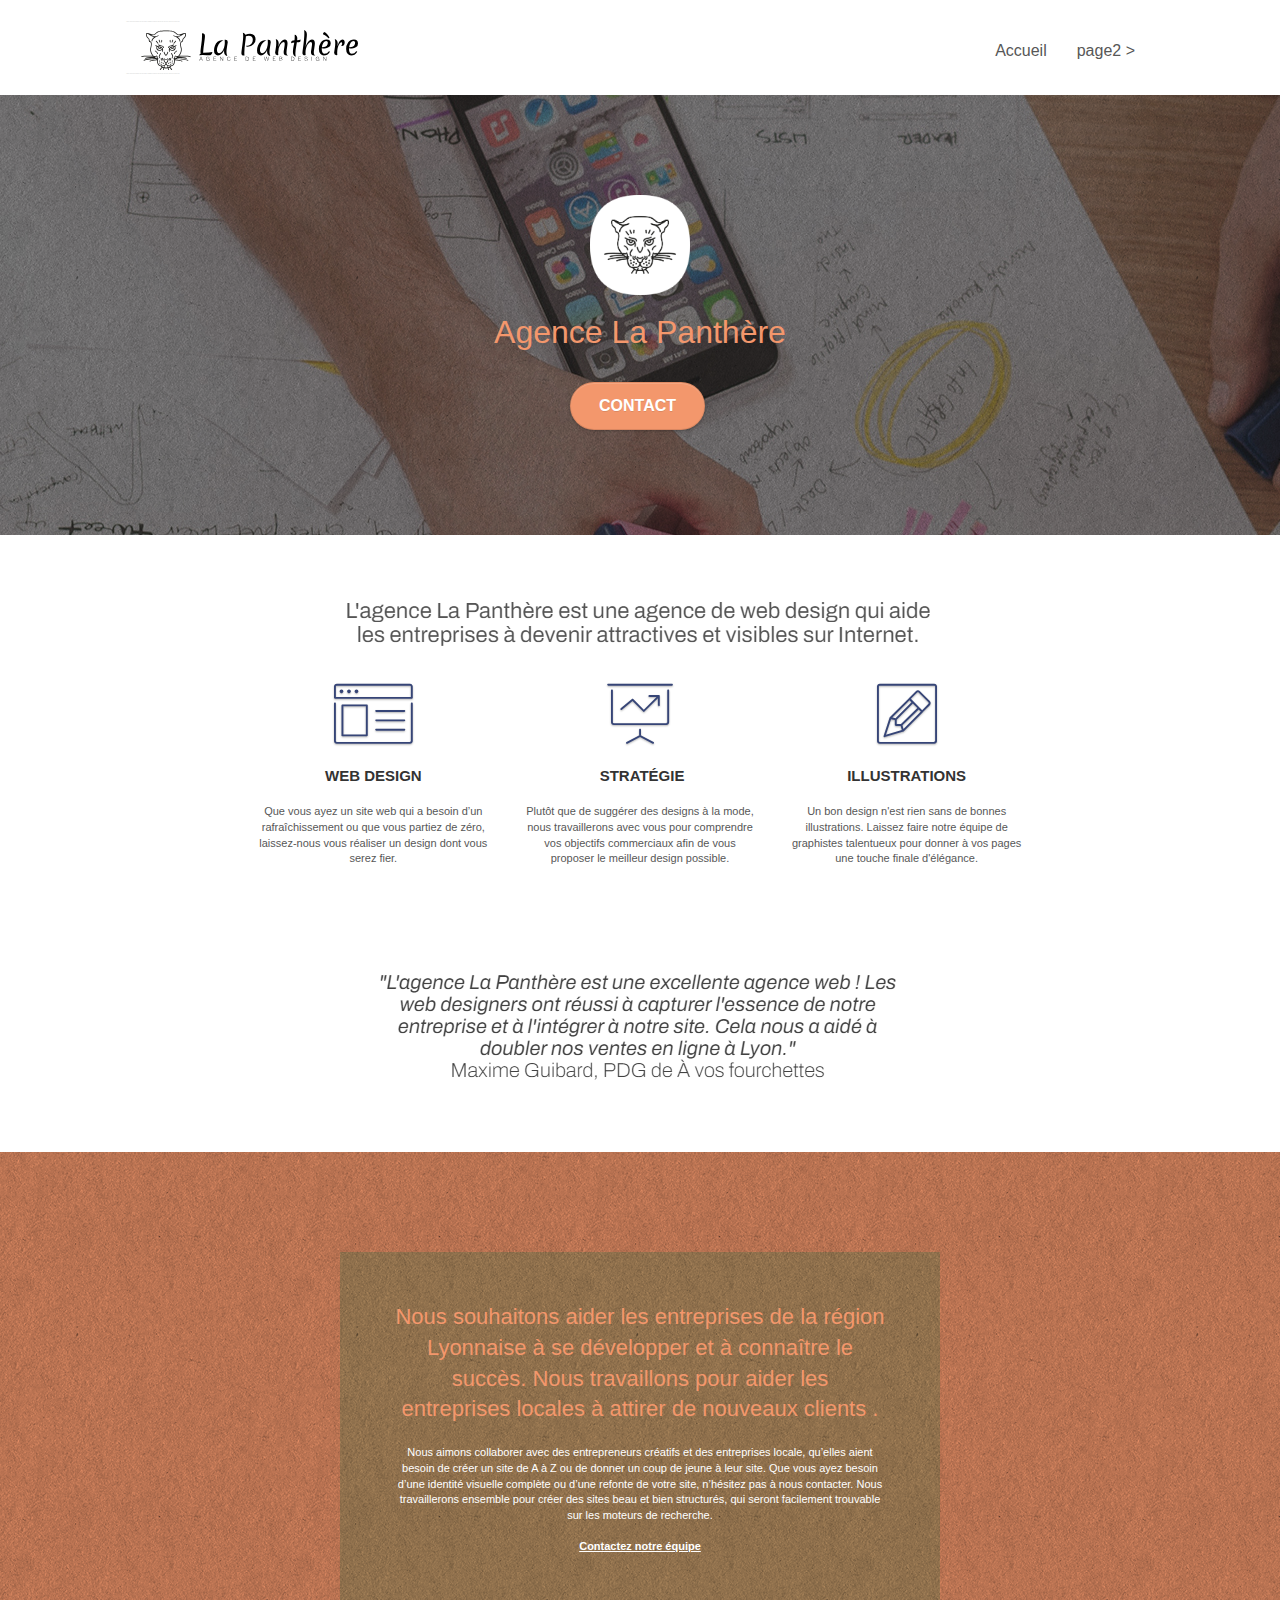
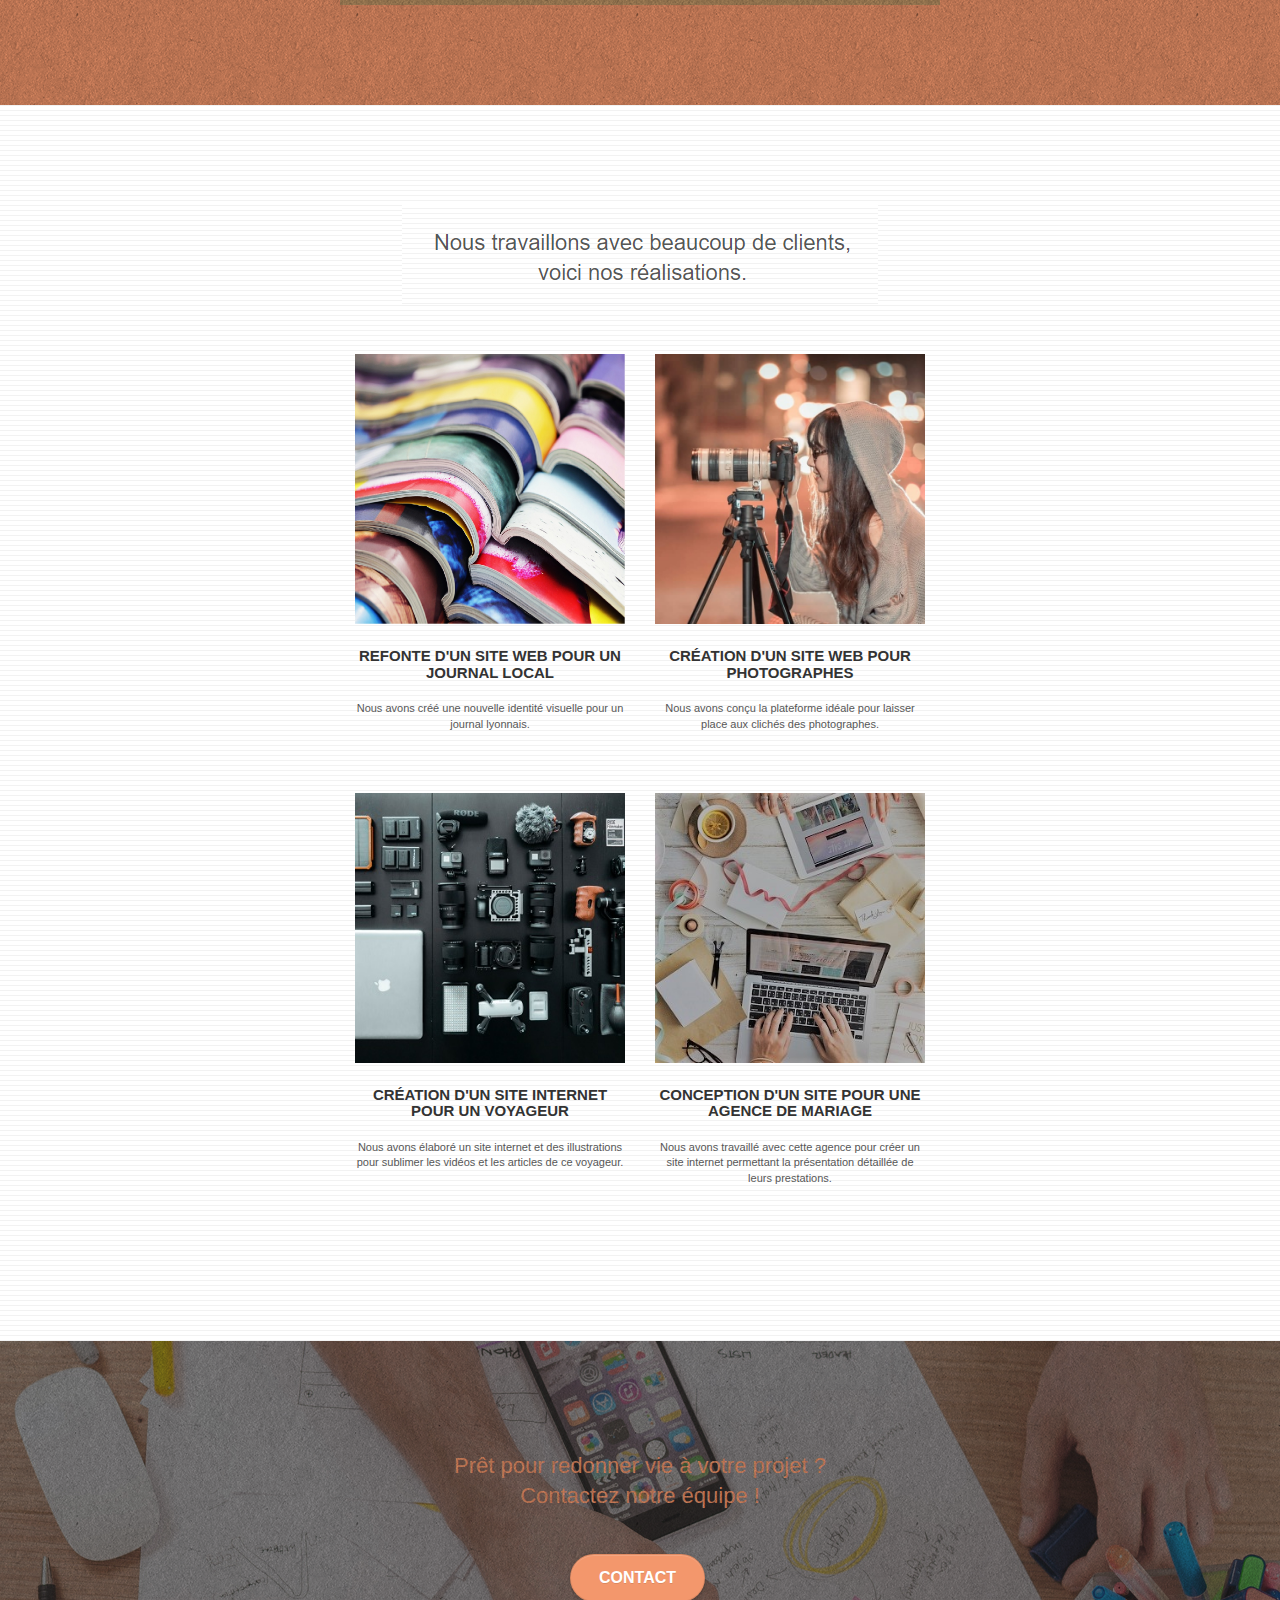
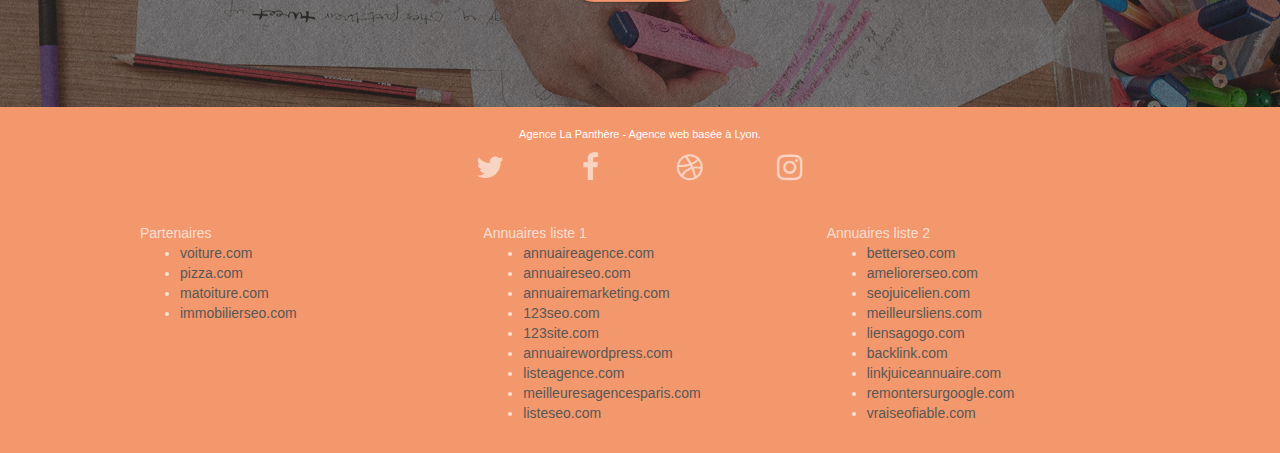
==== index1.html @ c970df35 "mise à jour du 03/07" ====
<!doctype html>
<html lang="fr">
<head>
    <meta charset="utf-8">
    <!--<meta name="keywords" content="seo, google, site web, site internet, agence design paris, agence design, agence design,agence design,agence design,agence design,agence design,agence design,agence design,agence design">-->
    <meta name="description" content="">
    <meta name="viewport" content="width=device-width, initial-scale=1.0, viewport-fit=cover">
    <link rel="shortcut icon" type="image/png" href="favicon.jpg">
    
	<link rel="stylesheet" type="text/css" href="./css/bootstrap.css">
	<link rel="stylesheet" type="text/css" href="style.css">
	<link rel="stylesheet" type="text/css" href="./css/font-awesome.css">
	<link rel="stylesheet" type="text/css" href="./css/et-line.css">
	
    
	<script src="./js/jquery-2.1.0.js"></script>
	<script src="./js/bootstrap.js"></script>
	<script src="./js/blocs.js"></script>
	<script src="./js/jquery.touchSwipe.js" defer></script>
	<script src="./js/gmaps.js"></script>

    <title>La Panthère</title>

    
<!-- Analytics -->
 
<!-- Analytics END -->
    
</head>
<body>
<!-- Principal conteneur -->
<div class="page-container">
    
<!-- bloc-0 -->
<div class="bloc bgc-white l-bloc " id="bloc-0">
	<div class="container bloc-sm">

		<nav class="navbar row">
			<div class="navbar-header">
				<div class="keywords" style="color:#cccccc;font-size:1px;">Agence web à paris, stratégie web, web design, illustrations, design de site web, site web, web, internet, site internet, site</div>
				<a class="navbar-brand" href="index.html"><img src="img/agence-la-panthere-monochrome.svg" alt="paris web design logo agence web meilleure agence" height="40" /></a>
				<div class="keywords" style="color:#cccccc;font-size:1px;">Agence web à paris, stratégie web, web design, illustrations, design de site web, site web, web, internet, site internet, site</div>
				<button id="nav-toggle" type="button" class="ui-navbar-toggle navbar-toggle" data-toggle="collapse" data-target=".navbar-1">
					<span class="sr-only">Toggle navigation</span><span class="icon-bar"></span><span class="icon-bar"></span><span class="icon-bar"></span>
				</button>
			</div>
			<div class="collapse navbar-collapse navbar-1 special-dropdown-nav">
				<ul class="site-navigation nav navbar-nav">
					<li>
						<a href="index.html">Accueil</a>
					</li>
					<li>
					</li>
					<li>
						<a href="page2.html">page2 &gt;</a>
					</li>
				</ul>
			</div>
		</nav>
	</div>
</div>
<!-- bloc-0 END -->

<!-- bloc-1-presentation -->
<div class="bloc bgc-dark-slate-blue bg-banniere d-bloc bg-t-edge bloc-bg-texture texture-paper b-parallax" id="bloc-1-hero">
	<div class="container bloc-lg">
		<div class="row tight-width-whitespace">
			<div class="col-sm-12">
				<img src="img/logo.png" class="center-block image-resize-mode" width="100" alt="Agence La Panthère, agence web paris, création logo paris" />
				<h1 class="text-center hero-bloc-text tc-white ">
					Agence La Panthère
				</h1>
				<div class="text-center">
					<a href="page2.html" class="btn btn-lg btn-clean btn-rd cta-hero btn-atomic-tangerine" id="cta-hero">Contact</a>
				</div>
			</div>
		</div>
	</div>
</div>
<!-- bloc-1-presentation END -->

<!-- bloc-2-services -->
<div class="bloc bgc-white l-bloc" id="bloc-2-services">
	<div class="container bloc-md">
		<div class="row">
			<div class="col-sm-12 text-center">
				<img alt="agence web, agence web paris, web design paris, stratégie web" src="img/title.png" />
			</div>
		</div>
		<div class="row voffset-lg med-width-whitespace">
			<div class="col-sm-4">
				<div class="text-center">
					<span class="et-icon-browser sm-shadow icon-dark-slate-blue icons icon-lg"></span>
				</div>
				<h3 class="mg-md text-center">
					Web design
				</h3>
				<p class="text-center ">
					Que vous ayez un site web qui a besoin d&rsquo;un rafraîchissement ou que vous partiez de zéro, laissez-nous vous réaliser un design dont vous serez fier.
				</p>
			</div>
			<div class="col-sm-4">
				<div class="text-center">
					<span class="et-icon-presentation sm-shadow icon-dark-slate-blue icons icon-lg"></span>
				</div>
				<h3 class="mg-md text-center">
					&nbsp;Stratégie
				</h3>
				<p class="text-center ">
					Plutôt que de suggérer des designs à la mode, nous travaillerons avec vous pour comprendre vos objectifs commerciaux afin de vous proposer le meilleur design possible.<br>
				</p>
			</div>
			<div class="col-sm-4">
				<div class="text-center">
					<span class="et-icon-edit sm-shadow icon-dark-slate-blue icons icon-lg"></span>
				</div>
				<h3 class="mg-md text-center">
					Illustrations
				</h3>
				<p class="text-center ">
					Un bon design n'est rien sans de bonnes illustrations. Laissez faire notre équipe de graphistes talentueux pour donner à vos pages une touche finale d'élégance.
				</p>
			</div>
		</div>
		<div class="row voffset-lg voffset">
			<div class="col-xs-12 col-md-8 col-md-offset-2 text-center">
				<img alt="agence web, agence web paris, web design paris, stratégie web" src="img/citation.png" />

			</div>
		</div>
	</div>
</div>
<!-- bloc-2-services END -->

<!-- bloc-3-what-i-do -->
<div class="bloc tc-white bgc-atomic-tangerine bg-presentation d-bloc bloc-bg-texture texture-paper b-parallax" id="bloc-3-what-i-do">
	<div class="container bloc-lg">
		<div class="row tight-width-whitespace black-background">
			<div class="col-sm-12">
				<h2 class="mg-md text-center tc-white">
					Nous souhaitons aider les entreprises de la région Lyonnaise à se développer et à connaître le succès. Nous travaillons pour aider les entreprises locales à attirer de nouveaux clients .<br>
				</h2>
				<p class="text-center white">
					Nous aimons collaborer avec des entrepreneurs créatifs et des entreprises locale, qu’elles aient besoin de créer un site de A à Z ou de donner un coup de jeune à leur site. Que vous ayez besoin d’une identité visuelle complète ou d’une refonte de votre site, n’hésitez pas à nous contacter. Nous travaillerons ensemble pour créer des sites beau et bien structurés, qui seront facilement trouvable sur les moteurs de recherche. <br><br><a class="ltc-white bold-link" href="page2.html">Contactez notre équipe</a><br>
				</p>
			</div>
		</div>
	</div>
</div>
<!-- bloc-3-what-i-do END -->

<!-- bloc-4-portfolio -->
<div class="bloc bgc-white bg-lines-h2-bg bg-repeat l-bloc" id="bloc-4-portfolio">
	<div class="container bloc-lg">
		<div class="row">
			<div class="col-sm-12 text-center">
				<img alt="agence web, agence web paris, web design paris, stratégie web" src="img/title2.png" />
			</div>
		</div>
		<div class="row tight-width-whitespace portfolio-row">
			<div class="col-sm-6">
				<a href="#" data-lightbox="img/1.jpg" data-gallery-id="gallery-1" data-caption="Refonte d'un site web pour un journal local" data-frame="snapshot-lb"><img src="img/1.jpg" alt="paris web design logo agence web meilleure agence et refonte site web journal" class="img-responsive portfolio-thumb" /></a>
				<h3 class="mg-md text-center">
					Refonte d'un site web pour un journal local
				</h3>
				<p class="text-center">
					Nous avons créé une nouvelle identité visuelle pour un journal lyonnais.
				</p>
			</div>
			<div class="col-sm-6">
				<a href="#" data-lightbox="img/2.jpg" data-gallery-id="gallery-1" data-caption="Création d'un site web pour photographes" data-frame="snapshot-lb"><img src="img/2.jpg" class="img-responsive portfolio-thumb" alt="paris web design logo agence web meilleure agence, Création d'un site web pour photographes" /></a>
				<h3 class="mg-md text-center">
					Création d'un site web pour photographes
				</h3>
				<p class="text-center">
					Nous avons conçu la plateforme idéale pour laisser place aux clichés des photographes.
				</p>
			</div>
		</div>
		<div class="row tight-width-whitespace portfolio-row">
			<div class="col-sm-6">
				<a href="#" data-lightbox="img/3.bmp" data-gallery-id="gallery-1" data-caption="Création d'un site internet pour un voyageur" data-frame="snapshot-lb"><img src="img/3.bmp" class="img-responsive portfolio-thumb" alt="paris web design logo agence web meilleure agence, Création d'un site web pour voyageur"/></a>
				<h3 class="mg-md text-center">
					Création d'un site internet pour un voyageur
				</h3>
				<p class="text-center">
					Nous avons élaboré un site internet et des illustrations pour sublimer les vidéos et les articles de ce voyageur.
				</p>
			</div>
			<div class="col-sm-6">
				<a href="#" data-lightbox="img/4.bmp" data-gallery-id="gallery-1" data-caption="Conception d'un site pour une agence de mariage" data-frame="snapshot-lb"><img src="img/4.bmp" class="img-responsive portfolio-thumb" alt="paris web design logo agence web meilleure agence, Création d'un site web pour agence de mariage" /></a>
				<h3 class="mg-md text-center">
					Conception d'un site pour une agence de mariage
				</h3>
				<p class="text-center">
					Nous avons travaillé avec cette agence pour créer un site internet permettant la présentation détaillée de leurs prestations.
				</p>
			</div>
		</div>
	</div>
</div>
<!-- bloc-4-portfolio END -->

<!-- bloc-5-cta -->
<div class="bloc bgc-dark-slate-blue bg-banniere d-bloc bloc-bg-texture texture-paper" id="bloc-5-cta">
	<div class="container bloc-lg">
		<div class="row">
			<h2 class="mg-md text-center tc-white">
				Prêt pour redonner vie à votre projet ?<br>Contactez notre équipe !
			</h2>
			<div class="col-sm-12 text-center">
				<a href="page2.html" class="btn btn-atomic-tangerine btn-clean btn-rd btn-lg cta-hero">Contact</a>
			</div>
		</div>
	</div>
</div>
<!-- bloc-5-cta END -->

<!-- Footer - bloc-8 -->
<div class="bloc bgc-atomic-tangerine d-bloc" id="bloc-8">
	<div class="container bloc-sm">
		<div class="row">
			<div class="col-sm-12">
				<p class="text-center white">
					Agence La Panthère - Agence web basée à Lyon.<br>
				</p>
				<div class="row row-no-gutters social">
					<div class="col-sm-3">
						<div class="text-center">
							<a class="social" href="index.html"><span class="fa fa-twitter icon-md"></span></a>
						</div>
					</div>
					<div class="col-sm-3">
						<div class="text-center">
							<a class="social" href="index.html"><span class="fa fa-facebook icon-md"></span></a>
						</div>
					</div>
					<div class="col-sm-3">
						<div class="text-center">
							<a class="social" href="index.html"><span class="fa fa-dribbble icon-md"></span></a>
						</div>
					</div>
					<div class="col-sm-3">
						<div class="text-center">
							<a class="social" href="index.html"><span class="fa fa-instagram icon-md"></span></a>
						</div>
					</div>
					<div class="keywords" style="color:#F3976C;">Agence web à paris, stratégie web, web design, illustrations, design de site web, site web, web, internet, site internet, site</div>
				</div>
				<div class="row">
					<div class="col-sm-4">
						Partenaires
							<ul>
								<li><a href="voiture.com">voiture.com</a></li>
								<li><a href="pizza.com">pizza.com</a></li>
								<li><a href="matoiture.com">matoiture.com</a></li>
								<li><a href="immobilierseo.com">immobilierseo.com</a></li>
							</ul>		
					</div>
					<div class="col-sm-4">
						Annuaires liste 1
						<ul>
							<li><a href="annuaireagence.com">annuaireagence.com</a></li>
							<li><a href="annuaireseo.com">annuaireseo.com</a></li>
							<li><a href="annuairemarketing.com">annuairemarketing.com</a></li>
							<li><a href="123seoture.com">123seo.com</a></li>
							<li><a href="123site.com">123site.com</a></li>
							<li><a href="annuairewordpress.com">annuairewordpress.com</a></li>
							<li><a href="listeagence.com">listeagence.com</a></li>
							<li><a href="meilleuresagencesparis.com">meilleuresagencesparis.com</a></li>
							<li><a href="listeseo.com">listeseo.com</a></li>
						</ul>
					</div>
					<div class="col-sm-4">
						Annuaires liste 2
						<ul>
							<li><a href="betterseo.com">betterseo.com</a></li>
							<li><a href="ameliorerseo.com">ameliorerseo.com</a></li>
							<li><a href="seojuicelien.com">seojuicelien.com</a></li>
							<li><a href="meilleursliens.com">meilleursliens.com</a></li>
							<li><a href="liensagogo.com">liensagogo.com</a></li>
							<li><a href="backlink.com">backlink.com</a></li>
							<li><a href="linkjuiceannuaire.com">linkjuiceannuaire.com</a></li>
							<li><a href="remontersurgoogle.com">remontersurgoogle.com</a></li>
							<li><a href="vraiseofiable.com">vraiseofiable.com</a></li>
						</ul>
					</div>
				</div>
			</div>
		</div>
	</div>
</div>
<!-- Footer - bloc-8 END -->

</div>
<!-- Principal conteneur END -->
    

</body>
</html>
---- style.css ----
body {
    margin: 0;
    padding: 0;
    background: #FFF;
    overflow-x: hidden;
    -webkit-font-smoothing: antialiased;
    -moz-osx-font-smoothing: grayscale;
}

a,
button {
    transition: all .3s ease-in-out;
    outline: none!important;
}

a:hover {
    text-decoration: none;
    cursor: pointer;
}

#page-loading-blocs-notifaction {
    position: fixed;
    top: 0;
    bottom: 0;
    width: 100%;
    z-index: 100000;
    background: #FFFFFF url("img/pageload-spinner.gif") no-repeat center center;
}

.bloc {
    width: 100%;
    clear: both;
    background: 50% 50% no-repeat;
    padding: 0 50px;
    -webkit-background-size: cover;
    -moz-background-size: cover;
    -o-background-size: cover;
    background-size: cover;
    position: relative;
}

.bloc .container {
    padding-left: 0;
    padding-right: 0;
}

.bloc-lg {
    padding: 100px 50px;
}

.bloc-md {
    padding: 50px;
}

.bloc-sm {
    padding: 20px 50px;
}

.bg-center,
.bg-l-edge,
.bg-r-edge,
.bg-t-edge,
.bg-b-edge,
.bg-tl-edge,
.bg-bl-edge,
.bg-tr-edge,
.bg-br-edge,
.bg-repeat {
    -webkit-background-size: auto!important;
    -moz-background-size: auto!important;
    -o-background-size: auto!important;
    background-size: auto!important;
}

.bg-repeat {
    background: repeat;
}

.bg-t-edge {
    background: top no-repeat;
}

.bloc-bg-texture::before {
    content: "";
    background-size: 2px 2px;
    position: absolute;
    top: 0;
    bottom: 0;
    left: 0;
    right: 0;
}

.texture-paper::before {
    background: url("img/texture-paper.png");
    background-size: 280px 280px;
}

.b-parallax {
    background-attachment: fixed;
}

.d-bloc {
    color: rgba(255, 255, 255, .7);
}

.d-bloc button:hover {
    color: rgba(255, 255, 255, .9);
}

.d-bloc .icon-round,
.d-bloc .icon-square,
.d-bloc .icon-rounded,
.d-bloc .icon-semi-rounded-a,
.d-bloc .icon-semi-rounded-b {
    border-color: rgba(255, 255, 255, .9);
}

.d-bloc .divider-h span {
    border-color: rgba(255, 255, 255, .2);
}

.d-bloc .a-btn,
.d-bloc .navbar a,
.d-bloc .navbar-brand,
.d-bloc a .icon-sm,
.d-bloc a .icon-md,
.d-bloc a .icon-lg,
.d-bloc a .icon-xl,
.d-bloc h1 a,
.d-bloc h2 a,
.d-bloc h3 a,
.d-bloc h4 a,
.d-bloc h5 a,
.d-bloc h6 a,
.d-bloc p a {
    color: rgba(255, 255, 255, .6);
}

.d-bloc .a-btn:hover,
.d-bloc .navbar a:hover,
.d-bloc .navbar-brand:hover,
.d-bloc a:hover .icon-sm,
.d-bloc a:hover .icon-md,
.d-bloc a:hover .icon-lg,
.d-bloc a:hover .icon-xl,
.d-bloc h1 a:hover,
.d-bloc h2 a:hover,
.d-bloc h3 a:hover,
.d-bloc h4 a:hover,
.d-bloc h5 a:hover,
.d-bloc h6 a:hover,
.d-bloc p a:hover {
    color: rgba(255, 255, 255, 1);
}

.d-bloc .navbar-toggle .icon-bar {
    background: rgba(255, 255, 255, 1);
}

.d-bloc .btn-wire,
.d-bloc .btn-wire:hover {
    color: rgba(255, 255, 255, 1);
    border-color: rgba(255, 255, 255, 1);
}

.d-bloc .panel {
    color: rgba(0, 0, 0, .5);
}

.d-bloc .panel button:hover {
    color: rgba(0, 0, 0, .7);
}

.d-bloc .panel icon {
    border-color: rgba(0, 0, 0, .7);
}

.d-bloc .panel .divider-h span {
    border-color: rgba(0, 0, 0, .1);
}

.d-bloc .panel .a-btn {
    color: rgba(0, 0, 0, .6);
}

.d-bloc .panel .a-btn:hover {
    color: rgba(0, 0, 0, 1);
}

.d-bloc .panel .btn-wire,
.d-bloc .panel .btn-wire:hover {
    color: rgba(0, 0, 0, .7);
    border-color: rgba(0, 0, 0, .3);
}

.d-bloc .panel,
.l-bloc {
    color: rgba(0, 0, 0, .5);
}

.d-bloc .panel button:hover,
.l-bloc button:hover {
    color: rgba(0, 0, 0, .7);
}

.l-bloc .icon-round,
.l-bloc .icon-square,
.l-bloc .icon-rounded,
.l-bloc .icon-semi-rounded-a,
.l-bloc .icon-semi-rounded-b {
    border-color: rgba(0, 0, 0, .7);
}

.d-bloc .panel .divider-h span,
.l-bloc .divider-h span {
    border-color: rgba(0, 0, 0, .1);
}

.d-bloc .panel .a-btn,
.l-bloc .a-btn,
.l-bloc .navbar a,
.l-bloc .navbar-brand,
.l-bloc a .icon-sm,
.l-bloc a .icon-md,
.l-bloc a .icon-lg,
.l-bloc a .icon-xl,
.l-bloc h1 a,
.l-bloc h2 a,
.l-bloc h3 a,
.l-bloc h4 a,
.l-bloc h5 a,
.l-bloc h6 a,
.l-bloc p a {
    color: rgba(0, 0, 0, .6);
}

.d-bloc .panel .a-btn:hover,
.l-bloc .a-btn:hover,
.l-bloc .navbar a:hover,
.l-bloc .navbar-brand:hover,
.l-bloc a:hover .icon-sm,
.l-bloc a:hover .icon-md,
.l-bloc a:hover .icon-lg,
.l-bloc a:hover .icon-xl,
.l-bloc h1 a:hover,
.l-bloc h2 a:hover,
.l-bloc h3 a:hover,
.l-bloc h4 a:hover,
.l-bloc h5 a:hover,
.l-bloc h6 a:hover,
.l-bloc p a:hover {
    color: rgba(0, 0, 0, 1);
}

.l-bloc .navbar-toggle .icon-bar {
    color: rgba(0, 0, 0, .6);
}

.d-bloc .panel .btn-wire,
.d-bloc .panel .btn-wire:hover,
.l-bloc .btn-wire,
.l-bloc .btn-wire:hover {
    color: rgba(0, 0, 0, .7);
    border-color: rgba(0, 0, 0, .3);
}

.voffset {
    margin-top: 30px;
}

.voffset-lg {
    margin-top: 80px;
}

.row-no-gutters {
    margin-right: 0;
    margin-left: 0;
}

.row.row-no-gutters > [class^="col-"],
.row.row-no-gutters > [class*=" col-"] {
    padding-right: 0;
    padding-left: 0;
}

#bloc-1-hero h1 {
    font-size: 32px;
}

.navbar {
    margin-bottom: 0;
    z-index: 1;
}

.navbar-brand {
    height: auto;
    padding: 3px 15px;
    font-size: 25px;
    font-weight: normal;
    font-weight: 600;
    line-height: 44px;
}

.navbar-brand img {
    max-height: 200px;
    margin: 0 5px 0 0;
    display: inline;
}

.navbar-brand img[src$=svg] {
    min-width: 100px;
}

.nav-center .navbar-brand img {
    margin: 0;
}

.navbar .nav {
    padding-top: 2px;
    margin-right: -16px;
    float: right;
    z-index: 1;
}

.nav > li {
    float: left;
    margin-top: 4px;
    font-size: 16px;
}

.navbar-nav .open .dropdown-menu > li > a {
    text-align: inherit;
}

.nav > li a:hover,
.nav > li a:focus {
    background: transparent;
}

.navbar-toggle {
    margin: 10px 10px 0 0;
    border: 0px;
}

.navbar-toggle:hover {
    background: transparent!important;
}

.navbar-toggle .icon-bar {
    background-color: rgba(0, 0, 0, .5);
    width: 26px;
}

.nav-invert .navbar .nav {
    float: left;
}

.nav-invert .navbar-header,
.nav-invert .navbar-brand {
    float: right;
    position: relative;
    z-index: 2;
}

@media (min-width: 768px) {
    .site-navigation {
        position: absolute;
        top: 50%;
        right: 20px;
        transform: translate(0, -50%);
        -webkit-transform: translateY(-50%);
    }
    .nav > li .dropdown-menu a,
    .nav > li .dropdown-menu a:hover {
        color: #484848;
    }
    .nav-invert .site-navigation {
        left: 0;
        right: 0;
    }
    .nav-center {
        text-align: center;
    }
    .nav-center .navbar-header {
        width: 100%;
    }
    .nav-center .navbar-header,
    .nav-center .navbar-brand,
    .nav-center .nav > li {
        float: none;
        display: inline-block;
    }
    .nav-center .site-navigation {
        position: relative;
        width: 100%;
        right: 0;
        margin-right: 0px;
        margin-top: 20px;
    }
    .nav-center.mini-nav .navbar-toggle {
        float: none;
        margin: 10px auto 0;
    }
}

.nav > li > .dropdown a {
    background: none!important;
    display: block;
    padding: 14px 15px;
}

nav .caret {
    margin: 0 5px;
}

.dropdown-menu .dropdown-menu {
    top: -8px;
    left: 100%;
}

.dropdown-menu .dropmenu-flow-right {
    top: 100%;
    left: 0;
    margin-left: -1px;
    border-top-left-radius: 0;
    border-top-right-radius: 0;
}

.dropdown-menu .dropdown span {
    border: 4px solid black;
    border-top-color: transparent;
    border-right-color: transparent;
    border-bottom-color: transparent;
    margin: 6px -5px 0 0!important;
    float: right;
}

.mg-md {
    margin-top: 10px;
    margin-bottom: 20px;
}

.mg-lg {
    margin-top: 10px;
    margin-bottom: 40px;
}

.btn {
    margin: 0 5px 5px 0;
}

.btn.pull-right {
    margin: 0 0 5px 5px;
}

.btn-d,
.btn-d:hover,
.btn-d:focus {
    color: #FFF;
    background: rgba(0, 0, 0, .3);
}

button {
    outline: none!important;
}

.btn-rd {
    border-radius: 40px;
}

.btn-clean {
    border: 1px solid rgba(0, 0, 0, .08);
    border-bottom-color: rgba(0, 0, 0, .1);
    text-shadow: 0 1px 0 rgba(0, 0, 1, .1);
    box-shadow: 0 1px 3px rgba(0, 0, 1, .25), inset 0 1px 0 0 rgba(255, 255, 255, .15);
}

.icon-md {
    font-size: 30px!important;
}

.icon-lg {
    font-size: 60px!important;
}

.sm-shadow {
    text-shadow: 0 1px 2px rgba(0, 0, 0, .3);
}

.panel-sq,
.panel-sq .panel-heading,
.panel-sq .panel-footer {
    border-radius: 0;
}

.panel-rd {
    border-radius: 30px;
}

.panel-rd .panel-heading {
    border-radius: 29px 29px 0 0;
}

.panel-rd .panel-footer {
    border-radius: 0 0 29px 29px;
}

.form-control {
    border-color: rgba(0, 0, 0, .1);
    box-shadow: none;
}

.scrollToTop {
    width: 40px;
    height: 40px;
    position: fixed;
    bottom: 20px;
    right: 20px;
    opacity: 0;
    z-index: 500;
    transition: all .3s ease-in-out;
}

.scrollToTop span {
    margin-top: 6px;
}

.showScrollTop {
    font-size: 14px;
    opacity: 1;
}

a[data-lightbox] {
    position: relative;
    display: block;
    text-align: center;
}

a[data-lightbox]:hover::before {
    content: "+";
    font-family: "HelveticaNeue-Light", "Helvetica Neue Light", "Helvetica Neue", Helvetica, Arial;
    font-size: 32px;
    width: 50px;
    height: 50px;
    margin-left: -25px;
    border-radius: 50%;
    background: rgba(0, 0, 0, .6);
    color: #FFF;
    font-weight: 100;
    z-index: 1;
    position: absolute;
    top: 50%;
    transform: translateY(-50%);
    -webkit-transform: translateY(-50%);
}

a[data-lightbox]:hover img {
    opacity: 0.6;
    -webkit-animation-fill-mode: none;
    animation-fill-mode: none;
}

#lightbox-modal {
    display: flex;
    align-items: center;
}

#lightbox-modal .modal-dialog {
    width: 90%;
    max-width: 900px;
    margin: 0 auto 0;
}

#lightbox-modal .modal-dialog img {
    max-height: 90vh;
    margin: 0 auto;
}

.lightbox-caption {
    padding: 20px;
    color: #FFF;
    background: rgba(0, 0, 0, .5);
    position: absolute;
    left: 15px;
    right: 15px;
    bottom: 5px;
}

.close-lightbox {
    color: #FFF;
    font-size: 30px;
    position: absolute;
    top: 20px;
    right: 20px;
    z-index: 20;
    background: rgba(0, 0, 0, .5);
    border: none;
    line-height: 30px;
    padding: 0 9px 5px;
    opacity: 0.3;
}

.close-lightbox:hover,
.next-lightbox:hover,
.prev-lightbox:hover {
    opacity: 1.0;
    color: #FFF;
}

.next-lightbox,
.prev-lightbox {
    font-size: 20px;
    color: rgba(255, 255, 255, .9);
    background: rgba(0, 0, 0, .5);
    transition: all .2s ease-in-out;
    position: absolute;
    top: 45%;
    z-index: 1;
    opacity: 0.4;
}

.next-lightbox {
    padding: 6px 8px 1px 13px;
    right: 25px;
}

.prev-lightbox {
    padding: 6px 13px 1px 10px;
    left: 25px;
}

.snapshot-lb .modal-body {
    padding-bottom: 45px;
}

.snapshot-lb .lightbox-caption {
    padding: 0;
    color: rgba(0, 0, 0, .5);
    background: none;
}

h1,
h2,
h3,
h4,
h5,
h6,
p,
label,
.btn,
a {
    font-family: "helvetica";
    font-weight: 400;
    color: #575757!important;
}

.container {
    max-width: 1000px;
}

.hero-bloc-text {
    font-size: 38px;
}

.hero-bloc-text-sub {
    font-size: 36px;
}

.statement-bloc-text {
    line-height: 26px;
    font-style: italic;
    font-size: 20px;
    text-align: center;
    font-weight: lighter;
    max-width: 520px;
    margin: auto auto auto auto;
}

p {
    font-size: 11px;
}

.tight-width-whitespace {
    max-width: 600px;
    margin: auto auto auto auto;
}

.h1 {
    font-size: 20px;
    font-family: "Open Sans";
}

.cta-hero {
    margin-top: 22px;
    color: #FFFFFF!important;
    text-transform: uppercase;
    padding: 12px 28px 12px 28px;
    font-size: 16px;
    font-weight: 700;
}

.social {
    max-width: 400px;
    margin: auto auto auto auto;
}

h2 {
    font-size: 22px;
    line-height: 1.4em;
}

h3 {
    font-size: 15px;
    text-transform: uppercase;
    font-weight: 700;
    color: #333333!important;
}

.med-width-whitespace {
    max-width: 800px;
    margin: auto auto auto auto;
    box-shadow: 0px 0px 0px #000000;
}

h1 {
    color: #333333!important;
}

h4 {
    color: #333333!important;
}

.icons {
    margin-bottom: 14px;
    margin-top: 24px;
}

.white {
    color: #FFFFFF!important;
}

.portfolio-thumb {
    margin-bottom: 24px;
}

.portfolio-row {
    margin-bottom: 44px;
    margin-top: 50px;
}

.avatar {
    box-shadow: 0px 4px 9px rgba(0, 0, 0, 0.3);
}

.black-background {
    background-color: rgba(165, 147, 99, 0.7);
    padding: 40px 40px 40px 40px;
}

.bold-link {
    font-weight: 900;
    text-decoration: underline!important;
}

.bgc-white {
    background-color: #FFFFFF;
}

.bgc-dark-slate-blue {
    background-color: #364577;
}

.bgc-atomic-tangerine {
    background-color: #F3976C;
}

.tc-white {
    color: #F3976C!important;
}

.btn-atomic-tangerine {
    background: #F3976C;
    color: #FFFFFF!important;
}

.btn-atomic-tangerine:hover {
    background: #c27956!important;
    color: #FFFFFF!important;
}

.ltc-white {
    color: #FFFFFF!important;
}

.ltc-white:hover {
    color: #cccccc!important;
}

.ltc-atomic-tangerine {
    color: #F3976C!important;
}

.ltc-atomic-tangerine:hover {
    color: #c27956!important;
}

.icon-dark-slate-blue {
    color: #364577!important;
    border-color: #364577!important;
}

.bg-dots-bg {
    background-image: url("img/dots-bg.png");
}

.bg-lines-h2-bg {
    background-image: url("img/lines-h2-bg.png");
}

.bg-banniere {
    background-image: url("img/agence-la-panthere.jpg");
}

.bg-presentation {
    background-image: url("img/image-de-presentation.bmp");
}

@media (max-width: 1024px) {
    .bloc {
        padding-left: 20px;
        padding-right: 20px;
    }
    .bloc.full-width-bloc,
    .bloc-tile-2.full-width-bloc .container,
    .bloc-tile-3.full-width-bloc .container,
    .bloc-tile-4.full-width-bloc .container {
        padding-left: 0;
        padding-right: 0;
    }
}

@media (max-width: 992px) and (min-width: 768px) {
    .navbar .nav {
        max-width: 80%
    }
    .nav-center.navbar .nav {
        max-width: 100%
    }
}

@media only screen and (min-device-width: 768px) and (max-device-width: 1024px) and (orientation: landscape) {
    .b-parallax {
        background-attachment: scroll;
    }
}

@media only screen and (min-device-width: 1024px) and (max-device-width: 1366px) and (-webkit-min-device-pixel-ratio: 1.5) {
    .b-parallax {
        background-attachment: scroll;
    }
}

@media (max-width: 991px) {
    .container {
        width: 100%;
    }
    .b-parallax {
        background-attachment: scroll;
    }
    .page-container,
    #hero-bloc {
        overflow-x: hidden;
        position: relative;
    }
    .bloc {
        padding-left: constant(safe-area-inset-left);
        padding-right: constant(safe-area-inset-right);
    }
    .bloc-group,
    .bloc-group .bloc {
        display: block;
        width: 100%;
    }
    .bloc-fill-screen .fill-bloc-top-edge,
    .bloc-fill-screen .fill-bloc-bottom-edge {
        padding: 0 20px;
        padding-left: constant(safe-area-inset-left);
        padding-right: constant(safe-area-inset-right);
    }
}

@media (max-width: 767px) {
    .page-container {
        overflow-x: hidden;
        position: relative;
    }
    h1,
    h2,
    h3,
    h4,
    h5,
    h6,
    p,
    #disqus_thread {
        padding-left: 10px!important;
        padding-right: 10px!important;
    }
    .b-parallax {
        background-attachment: scroll;
    }
    .navbar .nav {
        padding-top: 0;
        border-top: 1px solid rgba(0, 0, 0, .2);
        float: none!important;
    }
    .navbar.row {
        margin-left: 0;
        margin-right: 0;
    }
    .site-navigation {
        position: inherit;
        transform: none;
        -webkit-transform: none;
        -ms-transform: none;
    }
    .nav > li {
        margin-top: 0;
        border-bottom: 1px solid rgba(0, 0, 0, .1);
        background: rgba(0, 0, 0, .05);
        text-align: left;
        padding-left: 15px;
        width: 100%;
    }
    .nav > li:hover {
        background: rgba(0, 0, 0, .08);
    }
    .dropdown .dropdown a .caret {
        float: none;
        margin: 5px 0 0 10px!important;
        border: 4px solid black;
        border-bottom-color: transparent;
        border-right-color: transparent;
        border-left-color: transparent;
    }
    #hero-bloc .navbar .nav {
        background: rgba(0, 0, 0, .8);
    }
    #hero-bloc .navbar .nav a {
        color: rgba(255, 255, 255, .6);
    }
    .hero {
        padding: 50px 0;
    }
    .hero-nav {
        left: -1px;
        right: -1px;
    }
    .navbar-collapse {
        padding: 0;
        overflow-x: hidden;
        -webkit-box-shadow: none;
        box-shadow: none;
    }
    .navbar-brand img {
        max-height: 40px;
        width: auto;
    }
    .nav-invert .navbar-header {
        float: none;
        width: 100%;
    }
    .nav-invert .navbar-toggle {
        float: left;
        margin-left: 10px;
    }
    .bloc {
        padding-left: 0;
        padding-right: 0;
    }
    .bloc-xxl,
    .bloc-xl,
    .bloc-lg {
        padding: 40px 0;
    }
    .bloc-sm,
    .bloc-md {
        padding-left: 0;
        padding-right: 0;
    }
    .bloc-tile-2 .container,
    .bloc-tile-3 .container,
    .bloc-tile-4 .container,
    .bloc-fill-screen .fill-bloc-top-edge,
    .bloc-fill-screen .fill-bloc-bottom-edge {
        padding-left: 0;
        padding-right: 0;
    }
    .a-block {
        padding: 0 10px;
    }
    .btn-dwn {
        display: none;
    }
    .voffset {
        margin-top: 5px;
    }
    .voffset-md {
        margin-top: 20px;
    }
    .voffset-lg {
        margin-top: 30px;
    }
    form {
        padding: 5px;
    }
    .close-lightbox {
        display: inline-block;
    }
    .blocsapp-device-iphone5 {
        background-size: 216px 425px;
        padding-top: 60px;
        width: 216px;
        height: 425px;
    }
    .blocsapp-device-iphone5 img {
        width: 180px;
        height: 320px;
    }
}

@media (max-width: 400px) {
    .bloc {
        padding-left: 0;
        padding-right: 0;
    }
}

@media (max-width: 767px) {
    .bloc-mob-center-text {
        text-align: center;
    }
}
---- css/et-line.css ----
@font-face {
    font-family: et-line;
    src: url(../fonts/et-line.eot);
    src: url(../fonts/et-line.eot?#iefix) format('embedded-opentype'), url(../fonts/et-line.woff) format('woff'), url(../fonts/et-line.ttf) format('truetype'), url(../fonts/et-line.svg#et-line) format('svg');
    font-weight: 400;
    font-style: normal
}

.et-icon-adjustments,
.et-icon-alarmclock,
.et-icon-anchor,
.et-icon-aperture,
.et-icon-attachment,
.et-icon-bargraph,
.et-icon-basket,
.et-icon-beaker,
.et-icon-bike,
.et-icon-book-open,
.et-icon-briefcase,
.et-icon-browser,
.et-icon-calendar,
.et-icon-camera,
.et-icon-caution,
.et-icon-chat,
.et-icon-circle-compass,
.et-icon-clipboard,
.et-icon-clock,
.et-icon-cloud,
.et-icon-compass,
.et-icon-desktop,
.et-icon-dial,
.et-icon-document,
.et-icon-documents,
.et-icon-download,
.et-icon-dribbble,
.et-icon-edit,
.et-icon-envelope,
.et-icon-expand,
.et-icon-facebook,
.et-icon-flag,
.et-icon-focus,
.et-icon-gears,
.et-icon-genius,
.et-icon-gift,
.et-icon-global,
.et-icon-globe,
.et-icon-googleplus,
.et-icon-grid,
.et-icon-happy,
.et-icon-hazardous,
.et-icon-heart,
.et-icon-hotairballoon,
.et-icon-hourglass,
.et-icon-key,
.et-icon-laptop,
.et-icon-layers,
.et-icon-lifesaver,
.et-icon-lightbulb,
.et-icon-linegraph,
.et-icon-linkedin,
.et-icon-lock,
.et-icon-magnifying-glass,
.et-icon-map,
.et-icon-map-pin,
.et-icon-megaphone,
.et-icon-mic,
.et-icon-mobile,
.et-icon-newspaper,
.et-icon-notebook,
.et-icon-paintbrush,
.et-icon-paperclip,
.et-icon-pencil,
.et-icon-phone,
.et-icon-picture,
.et-icon-pictures,
.et-icon-piechart,
.et-icon-presentation,
.et-icon-pricetags,
.et-icon-printer,
.et-icon-profile-female,
.et-icon-profile-male,
.et-icon-puzzle,
.et-icon-quote,
.et-icon-recycle,
.et-icon-refresh,
.et-icon-ribbon,
.et-icon-rss,
.et-icon-sad,
.et-icon-scissors,
.et-icon-scope,
.et-icon-search,
.et-icon-shield,
.et-icon-speedometer,
.et-icon-strategy,
.et-icon-streetsign,
.et-icon-tablet,
.et-icon-target,
.et-icon-telescope,
.et-icon-toolbox,
.et-icon-tools,
.et-icon-tools-2,
.et-icon-trophy,
.et-icon-tumblr,
.et-icon-twitter,
.et-icon-upload,
.et-icon-video,
.et-icon-wallet,
.et-icon-wine {
    font-family: et-line;
    speak: none;
    font-style: normal;
    font-weight: 400;
    font-variant: normal;
    text-transform: none;
    line-height: 1;
    -webkit-font-smoothing: antialiased;
    -moz-osx-font-smoothing: grayscale;
    display: inline-block
}

.et-icon-mobile:before {
    content: "\e000"
}

.et-icon-laptop:before {
    content: "\e001"
}

.et-icon-desktop:before {
    content: "\e002"
}

.et-icon-tablet:before {
    content: "\e003"
}

.et-icon-phone:before {
    content: "\e004"
}

.et-icon-document:before {
    content: "\e005"
}

.et-icon-documents:before {
    content: "\e006"
}

.et-icon-search:before {
    content: "\e007"
}

.et-icon-clipboard:before {
    content: "\e008"
}

.et-icon-newspaper:before {
    content: "\e009"
}

.et-icon-notebook:before {
    content: "\e00a"
}

.et-icon-book-open:before {
    content: "\e00b"
}

.et-icon-browser:before {
    content: "\e00c"
}

.et-icon-calendar:before {
    content: "\e00d"
}

.et-icon-presentation:before {
    content: "\e00e"
}

.et-icon-picture:before {
    content: "\e00f"
}

.et-icon-pictures:before {
    content: "\e010"
}

.et-icon-video:before {
    content: "\e011"
}

.et-icon-camera:before {
    content: "\e012"
}

.et-icon-printer:before {
    content: "\e013"
}

.et-icon-toolbox:before {
    content: "\e014"
}

.et-icon-briefcase:before {
    content: "\e015"
}

.et-icon-wallet:before {
    content: "\e016"
}

.et-icon-gift:before {
    content: "\e017"
}

.et-icon-bargraph:before {
    content: "\e018"
}

.et-icon-grid:before {
    content: "\e019"
}

.et-icon-expand:before {
    content: "\e01a"
}

.et-icon-focus:before {
    content: "\e01b"
}

.et-icon-edit:before {
    content: "\e01c"
}

.et-icon-adjustments:before {
    content: "\e01d"
}

.et-icon-ribbon:before {
    content: "\e01e"
}

.et-icon-hourglass:before {
    content: "\e01f"
}

.et-icon-lock:before {
    content: "\e020"
}

.et-icon-megaphone:before {
    content: "\e021"
}

.et-icon-shield:before {
    content: "\e022"
}

.et-icon-trophy:before {
    content: "\e023"
}

.et-icon-flag:before {
    content: "\e024"
}

.et-icon-map:before {
    content: "\e025"
}

.et-icon-puzzle:before {
    content: "\e026"
}

.et-icon-basket:before {
    content: "\e027"
}

.et-icon-envelope:before {
    content: "\e028"
}

.et-icon-streetsign:before {
    content: "\e029"
}

.et-icon-telescope:before {
    content: "\e02a"
}

.et-icon-gears:before {
    content: "\e02b"
}

.et-icon-key:before {
    content: "\e02c"
}

.et-icon-paperclip:before {
    content: "\e02d"
}

.et-icon-attachment:before {
    content: "\e02e"
}

.et-icon-pricetags:before {
    content: "\e02f"
}

.et-icon-lightbulb:before {
    content: "\e030"
}

.et-icon-layers:before {
    content: "\e031"
}

.et-icon-pencil:before {
    content: "\e032"
}

.et-icon-tools:before {
    content: "\e033"
}

.et-icon-tools-2:before {
    content: "\e034"
}

.et-icon-scissors:before {
    content: "\e035"
}

.et-icon-paintbrush:before {
    content: "\e036"
}

.et-icon-magnifying-glass:before {
    content: "\e037"
}

.et-icon-circle-compass:before {
    content: "\e038"
}

.et-icon-linegraph:before {
    content: "\e039"
}

.et-icon-mic:before {
    content: "\e03a"
}

.et-icon-strategy:before {
    content: "\e03b"
}

.et-icon-beaker:before {
    content: "\e03c"
}

.et-icon-caution:before {
    content: "\e03d"
}

.et-icon-recycle:before {
    content: "\e03e"
}

.et-icon-anchor:before {
    content: "\e03f"
}

.et-icon-profile-male:before {
    content: "\e040"
}

.et-icon-profile-female:before {
    content: "\e041"
}

.et-icon-bike:before {
    content: "\e042"
}

.et-icon-wine:before {
    content: "\e043"
}

.et-icon-hotairballoon:before {
    content: "\e044"
}

.et-icon-globe:before {
    content: "\e045"
}

.et-icon-genius:before {
    content: "\e046"
}

.et-icon-map-pin:before {
    content: "\e047"
}

.et-icon-dial:before {
    content: "\e048"
}

.et-icon-chat:before {
    content: "\e049"
}

.et-icon-heart:before {
    content: "\e04a"
}

.et-icon-cloud:before {
    content: "\e04b"
}

.et-icon-upload:before {
    content: "\e04c"
}

.et-icon-download:before {
    content: "\e04d"
}

.et-icon-target:before {
    content: "\e04e"
}

.et-icon-hazardous:before {
    content: "\e04f"
}

.et-icon-piechart:before {
    content: "\e050"
}

.et-icon-speedometer:before {
    content: "\e051"
}

.et-icon-global:before {
    content: "\e052"
}

.et-icon-compass:before {
    content: "\e053"
}

.et-icon-lifesaver:before {
    content: "\e054"
}

.et-icon-clock:before {
    content: "\e055"
}

.et-icon-aperture:before {
    content: "\e056"
}

.et-icon-quote:before {
    content: "\e057"
}

.et-icon-scope:before {
    content: "\e058"
}

.et-icon-alarmclock:before {
    content: "\e059"
}

.et-icon-refresh:before {
    content: "\e05a"
}

.et-icon-happy:before {
    content: "\e05b"
}

.et-icon-sad:before {
    content: "\e05c"
}

.et-icon-facebook:before {
    content: "\e05d"
}

.et-icon-twitter:before {
    content: "\e05e"
}

.et-icon-googleplus:before {
    content: "\e05f"
}

.et-icon-rss:before {
    content: "\e060"
}

.et-icon-tumblr:before {
    content: "\e061"
}

.et-icon-linkedin:before {
    content: "\e062"
}

.et-icon-dribbble:before {
    content: "\e063"
}
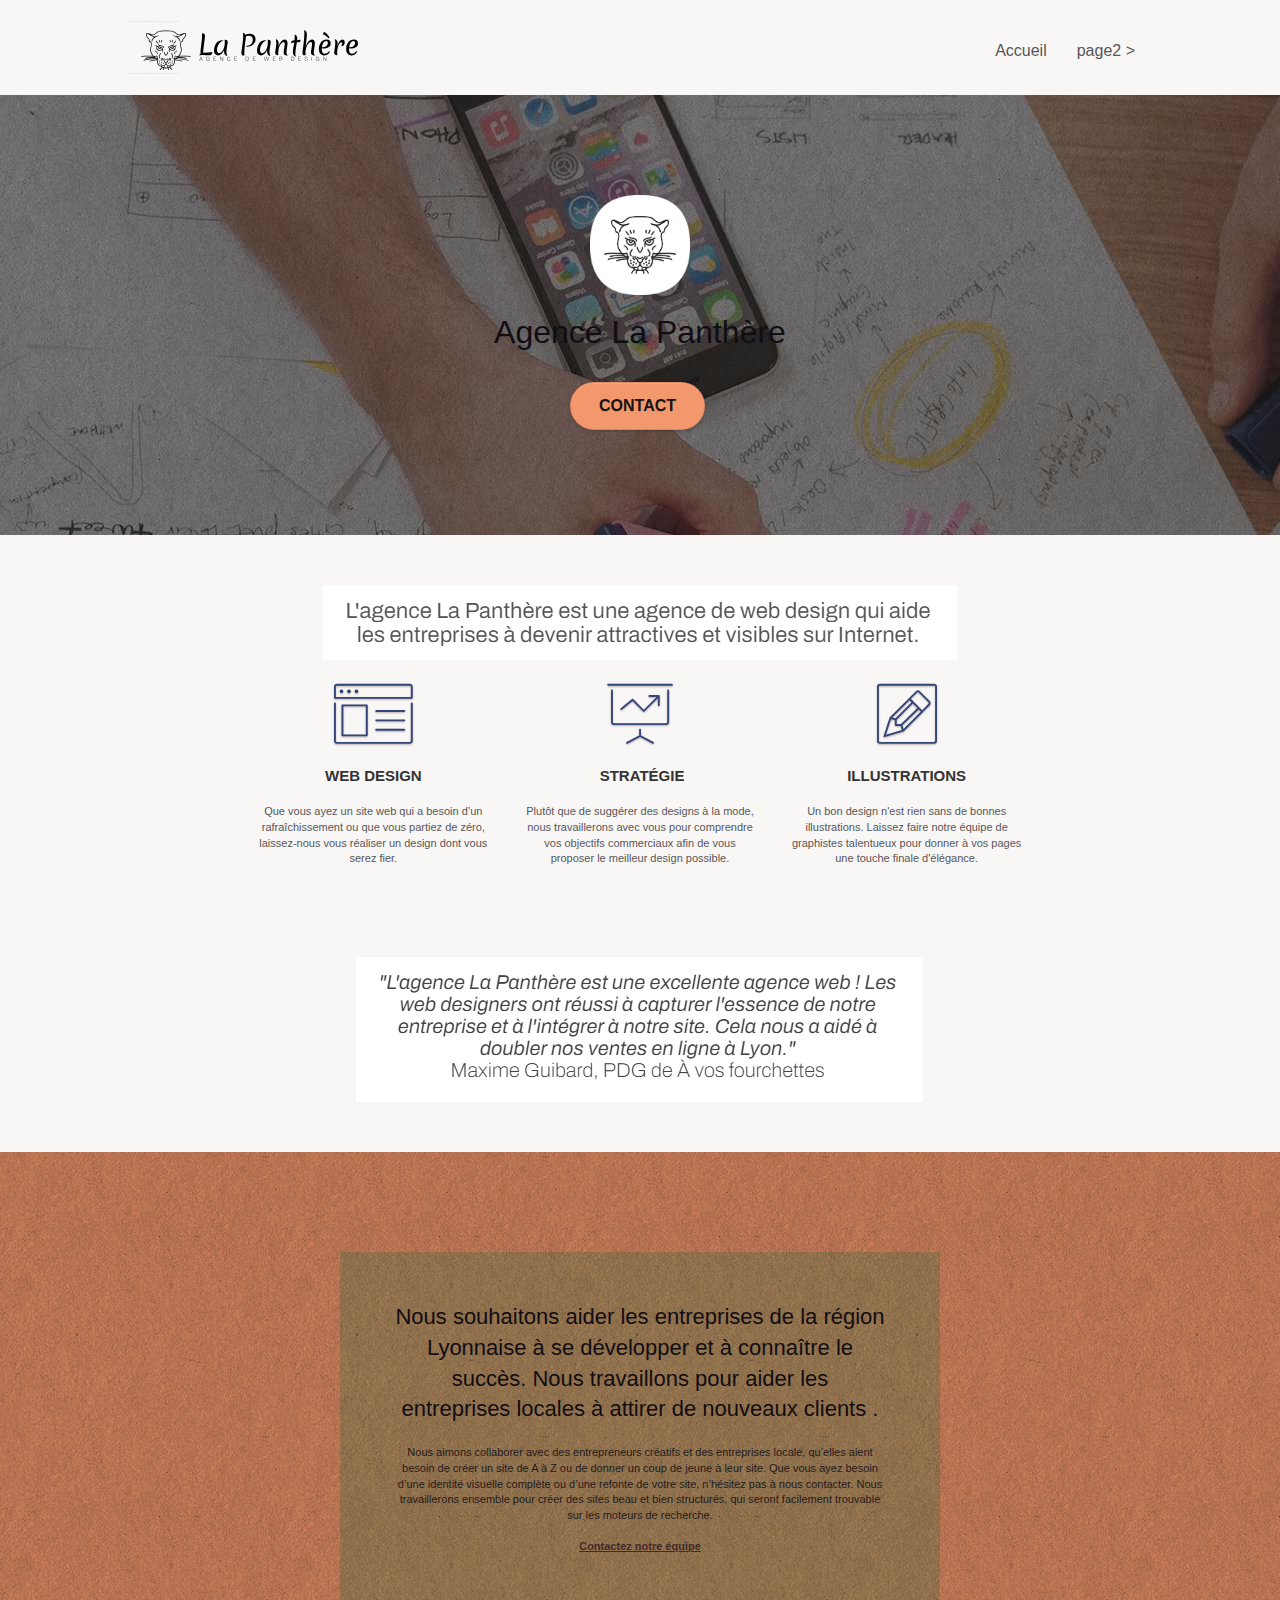
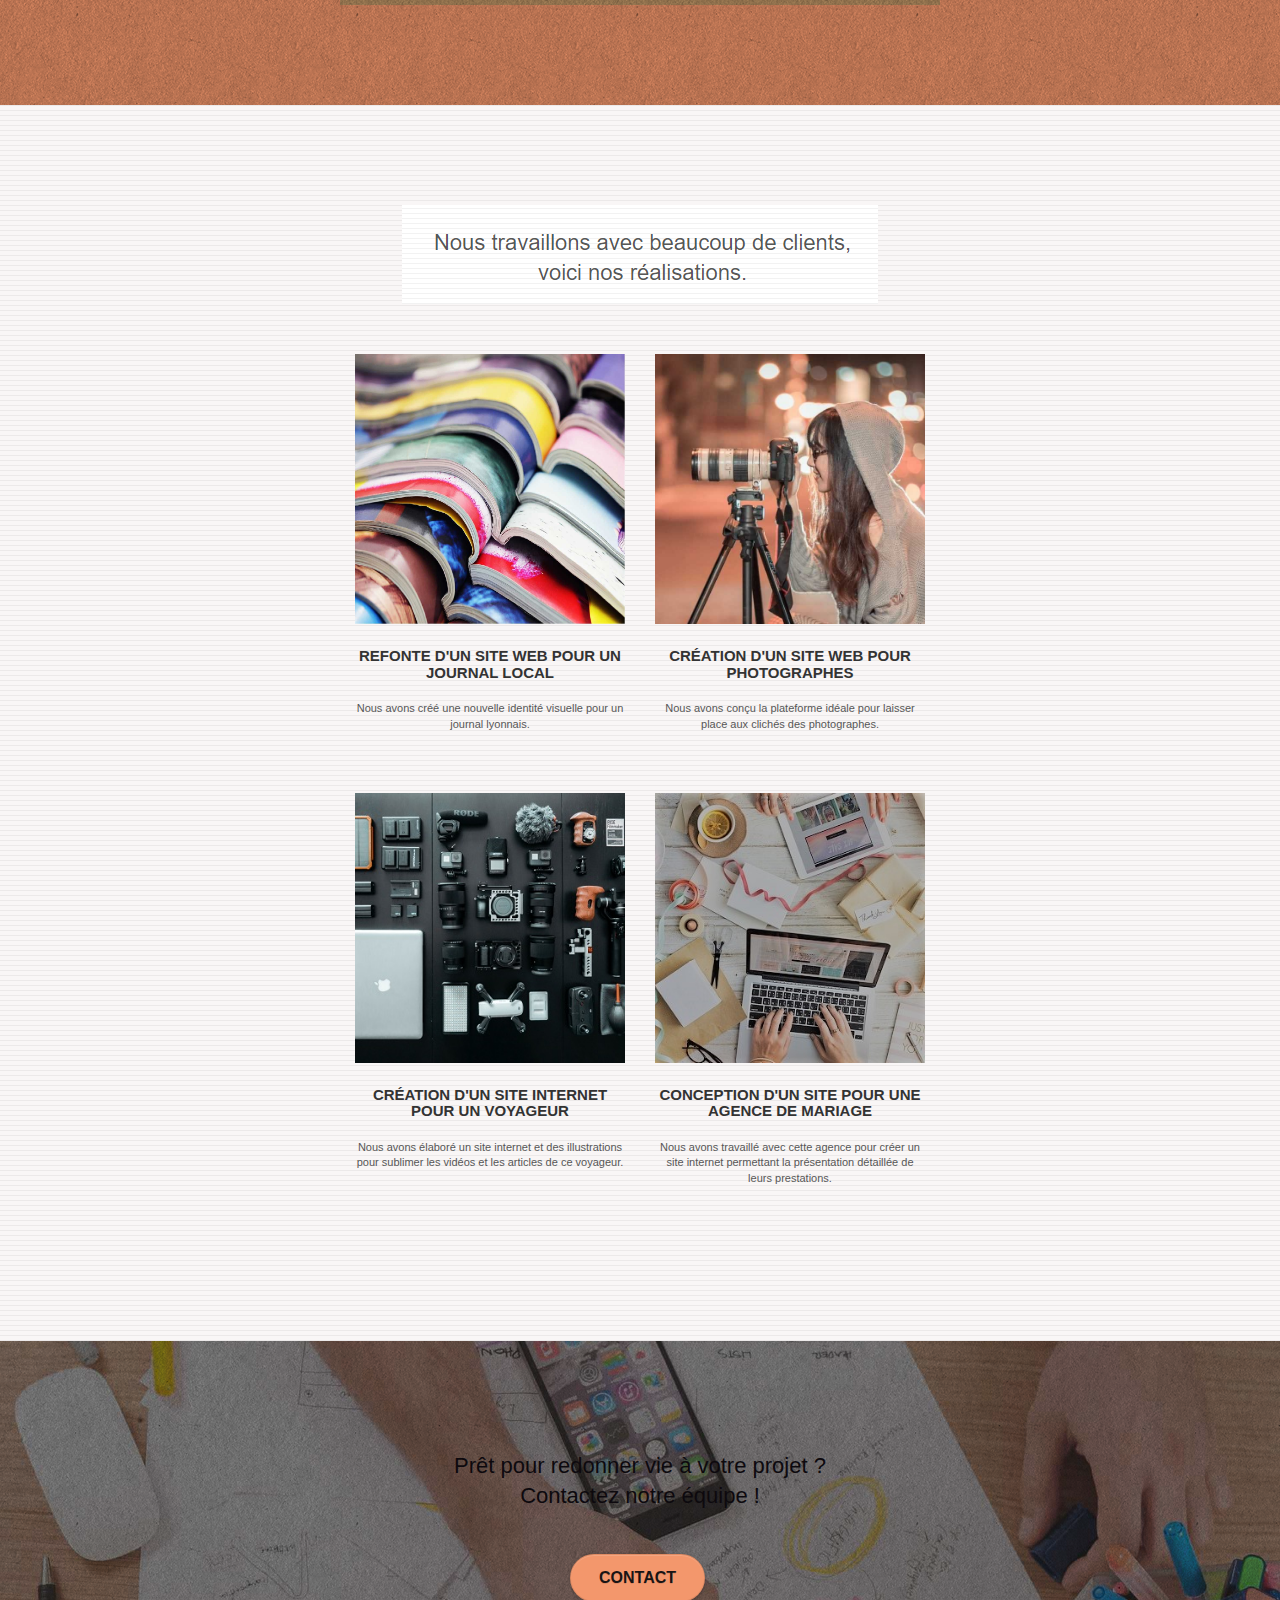
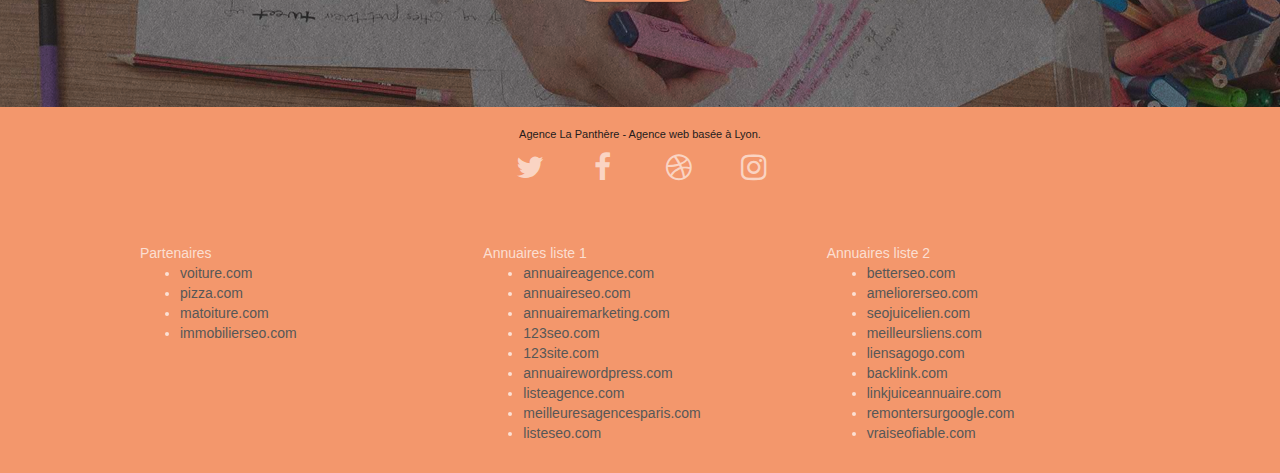
==== commit bc19633e: "mise à jour 13/07" ====
--- a/index1.html
+++ b/index1.html
@@ -37,13 +37,13 @@
 
 		<nav class="navbar row">
 			<div class="navbar-header">
-				<div class="keywords" style="color:#cccccc;font-size:1px;">Agence web à paris, stratégie web, web design, illustrations, design de site web, site web, web, internet, site internet, site</div>
-				<a class="navbar-brand" href="index.html"><img src="img/agence-la-panthere-monochrome.svg" alt="paris web design logo agence web meilleure agence" height="40" /></a>
-				<div class="keywords" style="color:#cccccc;font-size:1px;">Agence web à paris, stratégie web, web design, illustrations, design de site web, site web, web, internet, site internet, site</div>
-				<button id="nav-toggle" type="button" class="ui-navbar-toggle navbar-toggle" data-toggle="collapse" data-target=".navbar-1">
-					<span class="sr-only">Toggle navigation</span><span class="icon-bar"></span><span class="icon-bar"></span><span class="icon-bar"></span>
-				</button>
-			</div>
+			<div class="keywords" style="color:#cccccc;font-size:1px;">Agence web à paris, stratégie web, web design, illustrations, design de site web, site web, web, internet, site internet, site</div>
+			<a class="navbar-brand" href="index.html"><img src="img/agence-la-panthere-monochrome.svg" alt="paris web design logo agence web meilleure agence" height="40" /></a>
+			<div class="keywords" style="color:#cccccc;font-size:1px;">Agence web à paris, stratégie web, web design, illustrations, design de site web, site web, web, internet, site internet, site</div>
+			<button id="nav-toggle" type="button" class="ui-navbar-toggle navbar-toggle" data-toggle="collapse" data-target=".navbar-1">
+				<span class="sr-only">Toggle navigation</span><span class="icon-bar"></span><span class="icon-bar"></span><span class="icon-bar"></span>
+			</button>
+		</div>
 			<div class="collapse navbar-collapse navbar-1 special-dropdown-nav">
 				<ul class="site-navigation nav navbar-nav">
 					<li>
--- a/style.css
+++ b/style.css
@@ -1,6 +1,6 @@
 body {
     margin: 0;
-    padding: 0;
+    padding: 10;
     background: #FFF;
     overflow-x: hidden;
     -webkit-font-smoothing: antialiased;
@@ -43,10 +43,10 @@
     padding-left: 0;
     padding-right: 0;
 }
-
 .bloc-lg {
-    padding: 100px 50px;
-}
+    padding: 100px ;
+}
+
 
 .bloc-md {
     padding: 50px;
@@ -158,7 +158,8 @@
 }
 
 .d-bloc .btn-wire,
-.d-bloc .btn-wire:hover {
+.
+ .btn-wire:hover {
     color: rgba(255, 255, 255, 1);
     border-color: rgba(255, 255, 255, 1);
 }
@@ -194,7 +195,8 @@
 }
 
 .d-bloc .panel,
-.l-bloc {
+.
+ {
     color: rgba(0, 0, 0, .5);
 }
 
@@ -390,7 +392,7 @@
         float: none;
         display: inline-block;
     }
-    .nav-center .site-navigation {
+    .nav-center {
         position: relative;
         width: 100%;
         right: 0;
@@ -653,10 +655,10 @@
     font-weight: 400;
     color: #575757!important;
 }
-
 .container {
     max-width: 1000px;
 }
+
 
 .hero-bloc-text {
     font-size: 38px;
@@ -701,7 +703,9 @@
 
 .social {
     max-width: 400px;
-    margin: auto auto auto auto;
+    margin-right: 35%;
+    margin-left: 35%;
+
 }
 
 h2 {
@@ -736,7 +740,7 @@
 }
 
 .white {
-    color: #FFFFFF!important;
+    color: #241b1b!important;
 }
 
 .portfolio-thumb {
@@ -763,7 +767,7 @@
 }
 
 .bgc-white {
-    background-color: #FFFFFF;
+    background-color: #f9f6f6;
 }
 
 .bgc-dark-slate-blue {
@@ -775,12 +779,12 @@
 }
 
 .tc-white {
-    color: #F3976C!important;
+    color: #120d13!important;
 }
 
 .btn-atomic-tangerine {
     background: #F3976C;
-    color: #FFFFFF!important;
+    color: #181414!important;
 }
 
 .btn-atomic-tangerine:hover {
@@ -789,7 +793,7 @@
 }
 
 .ltc-white {
-    color: #FFFFFF!important;
+    color: #432929!important;
 }
 
 .ltc-white:hover {
@@ -822,7 +826,7 @@
 }
 
 .bg-presentation {
-    background-image: url("img/image-de-presentation.bmp");
+    background-image: url("img/image-de-presentation.jpg");
 }
 
 @media (max-width: 1024px) {
